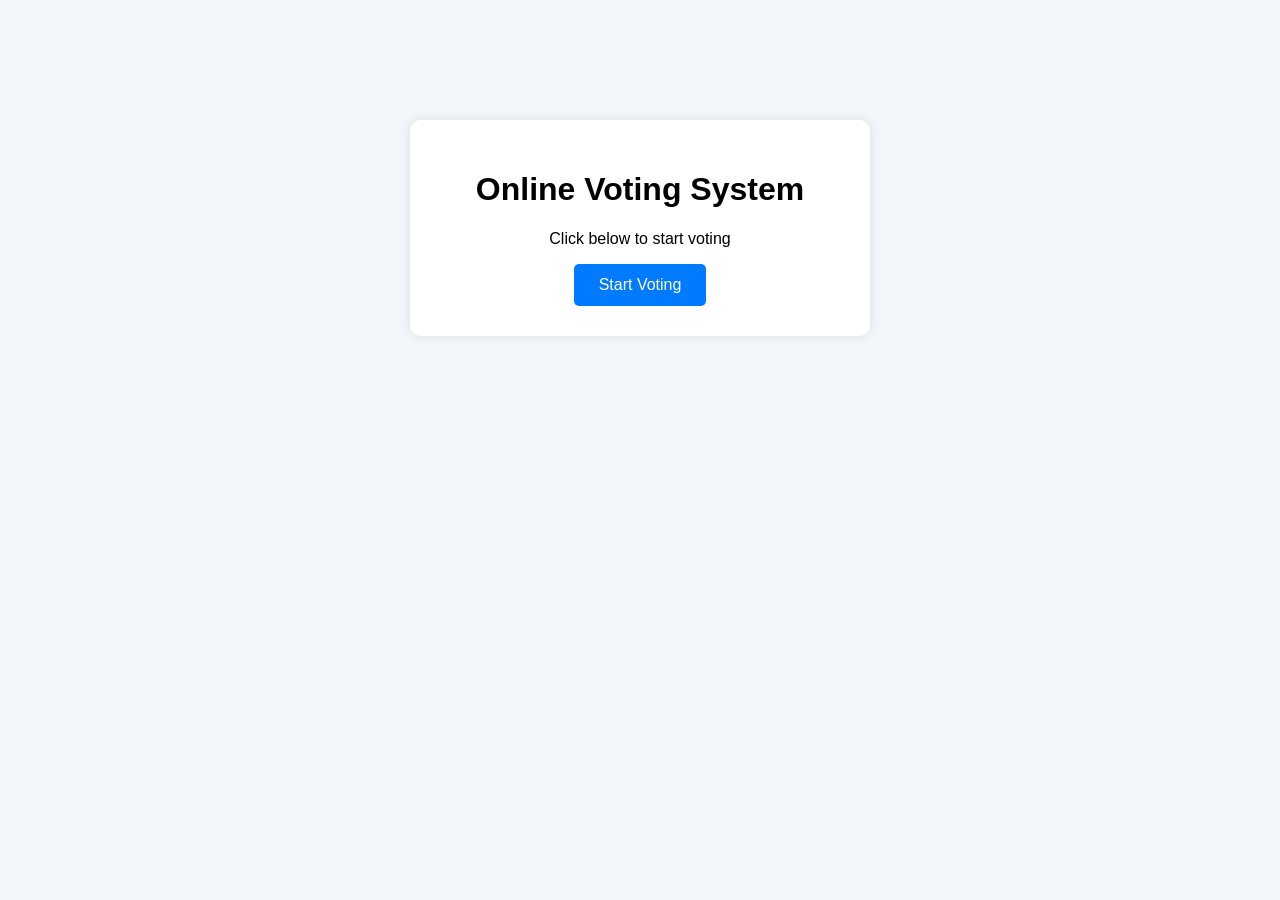
==== index.html @ 5f05e6b6 "3rd commite" ====
<!DOCTYPE html>
<html>
<head>
    <title>Online Voting System</title>
    <style>
        body {
            font-family: Arial;
            text-align: center;
            margin-top: 120px;
            background: #f2f5f9;
        }

        .box {
            background: white;
            padding: 30px;
            width: 400px;
            margin: auto;
            border-radius: 10px;
            box-shadow: 0 0 10px rgba(0,0,0,0.1);
        }

        button {
            padding: 12px 25px;
            font-size: 16px;
            background: #007BFF;
            color: white;
            border: none;
            border-radius: 5px;
            cursor: pointer;
        }

        button:hover {
            background: #0056b3;
        }
    </style>
</head>
<body>

<div class="box">
    <h1>Online Voting System</h1>
    <p>Click below to start voting</p>

    <!-- CHANGE THIS LINK -->
    <button onclick="goToLogin()">Start Voting</button>
</div>

<script>
function goToLogin() {
    window.location.href = "https://your-app-link/login";
}
</script>

</body>
</html>
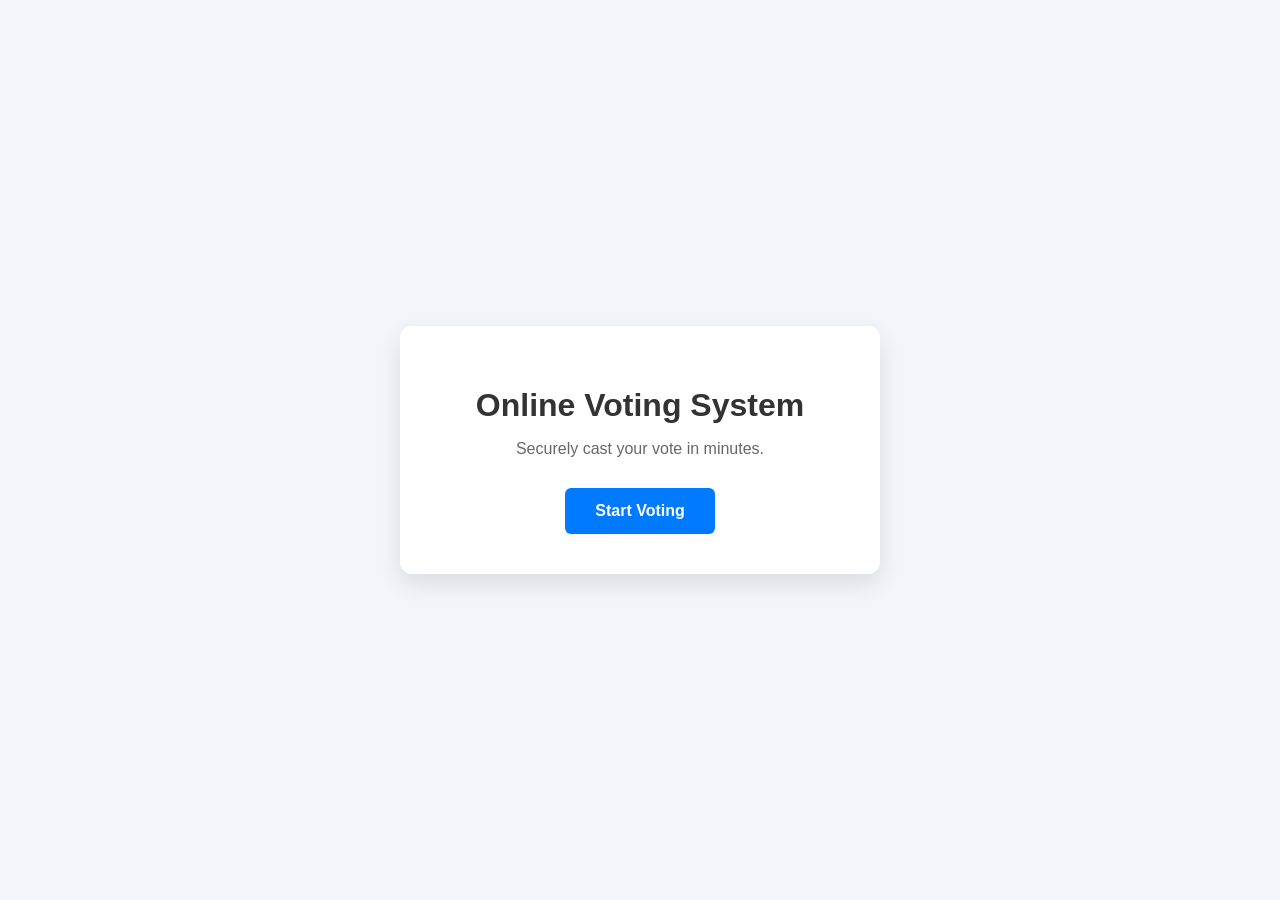
==== commit 282c77c9: "4th commite" ====
--- a/index.html
+++ b/index.html
@@ -1,36 +1,55 @@
 <!DOCTYPE html>
-<html>
+<html lang="en">
 <head>
+    <meta charset="UTF-8">
+    <meta name="viewport" content="width=device-width, initial-scale=1.0">
     <title>Online Voting System</title>
     <style>
         body {
-            font-family: Arial;
+            font-family: 'Segoe UI', Arial, sans-serif;
             text-align: center;
-            margin-top: 120px;
+            display: flex;
+            justify-content: center;
+            align-items: center;
+            height: 100vh;
+            margin: 0;
             background: #f2f5f9;
         }
 
         .box {
             background: white;
-            padding: 30px;
-            width: 400px;
-            margin: auto;
-            border-radius: 10px;
-            box-shadow: 0 0 10px rgba(0,0,0,0.1);
+            padding: 40px;
+            width: 100%;
+            max-width: 400px;
+            border-radius: 12px;
+            box-shadow: 0 10px 25px rgba(0,0,0,0.1);
+        }
+
+        h1 {
+            color: #333;
+            margin-bottom: 10px;
+        }
+
+        p {
+            color: #666;
+            margin-bottom: 30px;
         }
 
         button {
-            padding: 12px 25px;
+            padding: 14px 30px;
             font-size: 16px;
+            font-weight: 600;
             background: #007BFF;
             color: white;
             border: none;
-            border-radius: 5px;
+            border-radius: 6px;
             cursor: pointer;
+            transition: background 0.3s, transform 0.2s;
         }
 
         button:hover {
             background: #0056b3;
+            transform: translateY(-2px);
         }
     </style>
 </head>
@@ -38,15 +57,15 @@
 
 <div class="box">
     <h1>Online Voting System</h1>
-    <p>Click below to start voting</p>
+    <p>Securely cast your vote in minutes.</p>
 
-    <!-- CHANGE THIS LINK -->
     <button onclick="goToLogin()">Start Voting</button>
 </div>
 
 <script>
 function goToLogin() {
-    window.location.href = "https://your-app-link/login";
+    // Path points to your login file inside the templates directory
+    window.location.href = "templates/login.html";
 }
 </script>
 
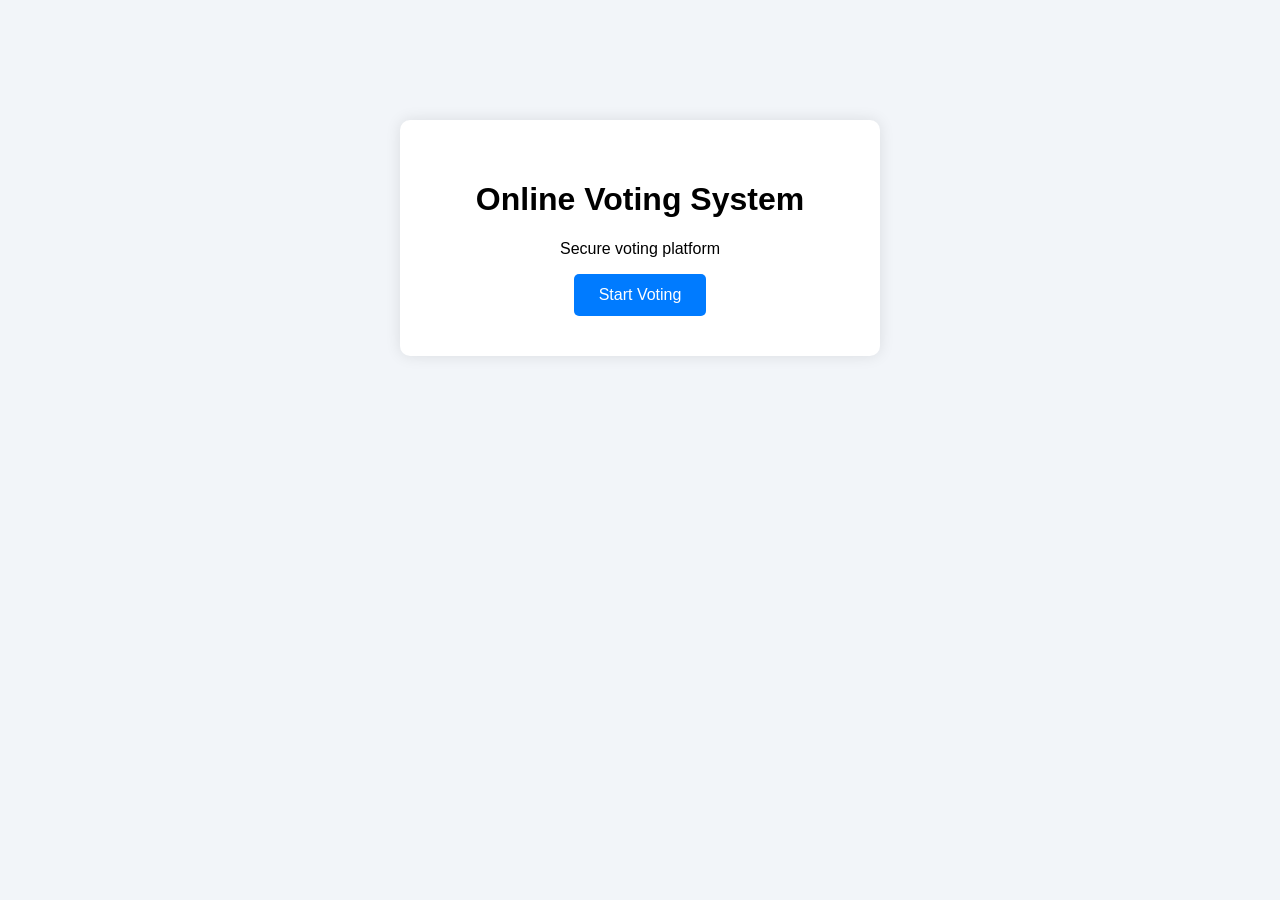
==== commit d7b49560: "5th commite" ====
--- a/index.html
+++ b/index.html
@@ -4,68 +4,53 @@
     <meta charset="UTF-8">
     <meta name="viewport" content="width=device-width, initial-scale=1.0">
     <title>Online Voting System</title>
+
     <style>
         body {
-            font-family: 'Segoe UI', Arial, sans-serif;
+            font-family: Arial;
             text-align: center;
-            display: flex;
-            justify-content: center;
-            align-items: center;
-            height: 100vh;
-            margin: 0;
+            margin-top: 120px;
             background: #f2f5f9;
         }
 
         .box {
             background: white;
             padding: 40px;
-            width: 100%;
-            max-width: 400px;
-            border-radius: 12px;
-            box-shadow: 0 10px 25px rgba(0,0,0,0.1);
-        }
-
-        h1 {
-            color: #333;
-            margin-bottom: 10px;
-        }
-
-        p {
-            color: #666;
-            margin-bottom: 30px;
+            width: 400px;
+            margin: auto;
+            border-radius: 10px;
+            box-shadow: 0 0 15px rgba(0,0,0,0.1);
         }
 
         button {
-            padding: 14px 30px;
+            padding: 12px 25px;
             font-size: 16px;
-            font-weight: 600;
             background: #007BFF;
             color: white;
             border: none;
-            border-radius: 6px;
+            border-radius: 5px;
             cursor: pointer;
-            transition: background 0.3s, transform 0.2s;
         }
 
         button:hover {
             background: #0056b3;
-            transform: translateY(-2px);
         }
     </style>
 </head>
+
 <body>
 
 <div class="box">
     <h1>Online Voting System</h1>
-    <p>Securely cast your vote in minutes.</p>
+    <p>Secure voting platform</p>
 
-    <button onclick="goToLogin()">Start Voting</button>
+    <button onclick="goToApp()">Start Voting</button>
 </div>
 
 <script>
-function goToLogin() {
-    // Path points to your login file inside the templates directory
-    window.location.href = "templates/login.html";
+function goToApp() {
+    // 🔥 CHANGE THIS LINK
+    window.location.href = "https://your-app-link/login";
 }
 </script>
 
